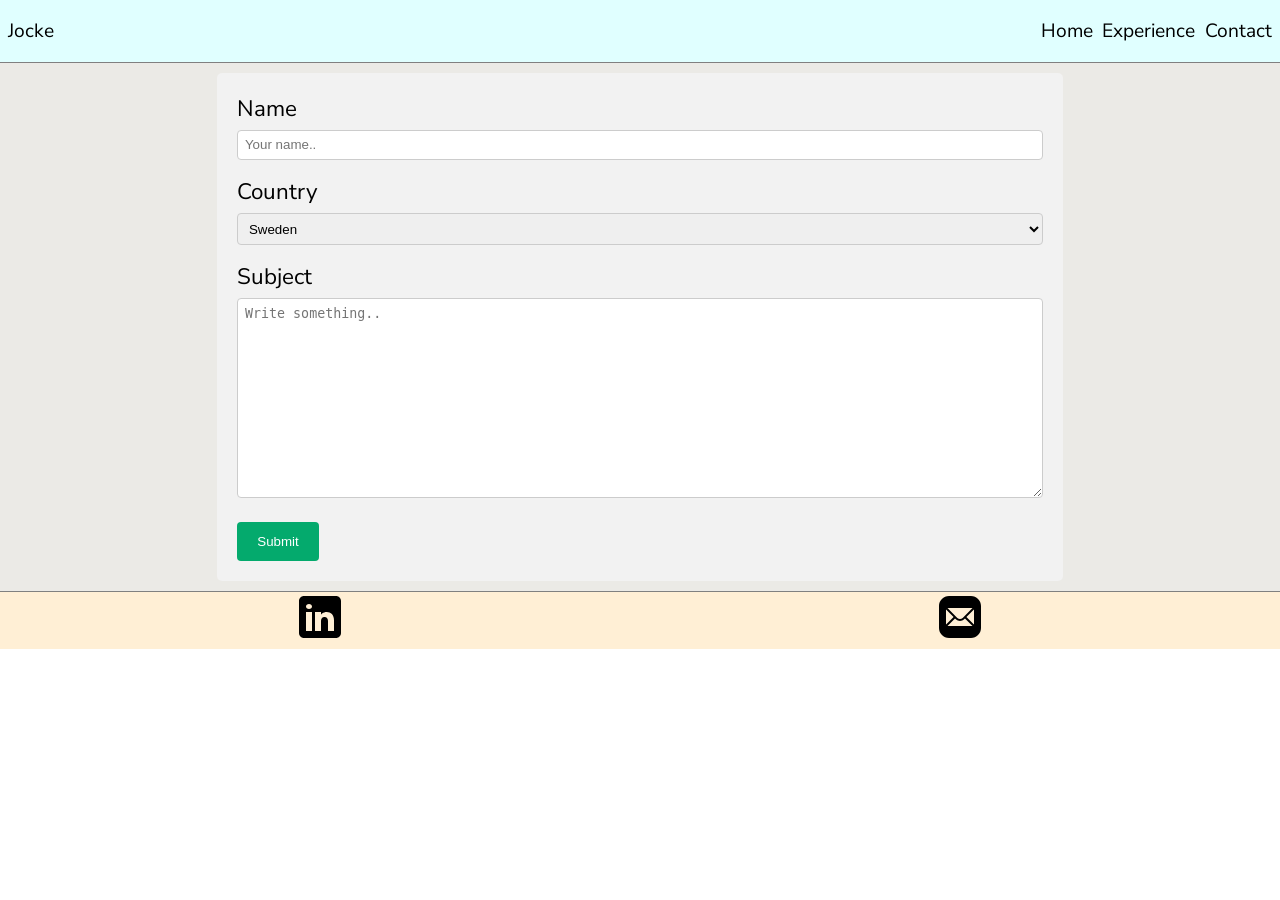
==== contact.html @ 6f32dbfa "Initial commit" ====
<!DOCTYPE html>
<html lang="en">

<head>
    <meta charset="UTF-8">
    <meta http-equiv="X-UA-Compatible" content="IE=edge">
    <meta name="viewport" content="width=device-width, initial-scale=1.0">
    <title>Portfolio: Joakim Melén</title>

    <link rel="stylesheet" href="root.css">
    <link rel="stylesheet" href="header.css">
    <link rel="stylesheet" href="footer.css">
    <link rel="stylesheet" href="contact.css">

    <link rel="preconnect" href="https://fonts.googleapis.com">
    <link rel="preconnect" href="https://fonts.gstatic.com" crossorigin>
    <link href="https://fonts.googleapis.com/css2?family=Nunito+Sans&display=swap" rel="stylesheet">

</head>

<body>

    <header>

        <div>
            <p class="navname"><a href="experience.html">Jocke</a></p>
        </div>
        <nav>
            <ul>
                <li><a href="index.html"></li>Home</a>
                <li><a href="experience.html"></li>Experience</a>
                <li><a href="contact.html"></li>Contact</a>
            </ul>
        </nav>
    </header>

    <main>
        <div class="container">
            <form>
          
              <label for="name">Name</label>
              <input type="text" id="name" name="name" placeholder="Your name.." required>
          
              <label for="country">Country</label>
              <select id="country" name="country">
                <option value="sweden">Sweden</option>
                <option value="taiwan">Taiwan</option>
                <option value="andorra">Andorra</option>
                <option value="nonspec">Non spec.</option>
              </select>
          
              <label for="subject">Subject</label>
              <textarea id="subject" name="subject" placeholder="Write something.." style="height:200px" required></textarea>
          
              <input type="submit" value="Submit">
          
            </form>
          </div> 
      
    </main>

    <footer>

        <a href="https://www.linkedin.com/in/joakimmelensweden/" target="_blank">
            <svg xmlns="http://www.w3.org/2000/svg" x="0px" y="0px" width="50" height="50" viewBox="0 0 50 50"
                style=" fill:#000000;">
                <path
                    d="M41,4H9C6.24,4,4,6.24,4,9v32c0,2.76,2.24,5,5,5h32c2.76,0,5-2.24,5-5V9C46,6.24,43.76,4,41,4z M17,20v19h-6V20H17z M11,14.47c0-1.4,1.2-2.47,3-2.47s2.93,1.07,3,2.47c0,1.4-1.12,2.53-3,2.53C12.2,17,11,15.87,11,14.47z M39,39h-6c0,0,0-9.26,0-10 c0-2-1-4-3.5-4.04h-0.08C27,24.96,26,27.02,26,29c0,0.91,0,10,0,10h-6V20h6v2.56c0,0,1.93-2.56,5.81-2.56 c3.97,0,7.19,2.73,7.19,8.26V39z">
                </path>
            </svg>
        </a>
        <a href="mailto:joakim.melen@cmeducations.se">
            <svg xmlns="http://www.w3.org/2000/svg" x="0px" y="0px" width="50" height="50" viewBox="0 0 50 50"
                style=" fill:#000000;">
                <path
                    d="M 14 4 C 8.4886661 4 4 8.4886661 4 14 L 4 36 C 4 41.511334 8.4886661 46 14 46 L 36 46 C 41.511334 46 46 41.511334 46 36 L 46 14 C 46 8.4886661 41.511334 4 36 4 L 14 4 z M 13 16 L 37 16 C 37.18 16 37.349766 16.020312 37.509766 16.070312 L 27.679688 25.890625 C 26.199688 27.370625 23.790547 27.370625 22.310547 25.890625 L 12.490234 16.070312 C 12.650234 16.020312 12.82 16 13 16 z M 11.070312 17.490234 L 18.589844 25 L 11.070312 32.509766 C 11.020312 32.349766 11 32.18 11 32 L 11 18 C 11 17.82 11.020312 17.650234 11.070312 17.490234 z M 38.929688 17.490234 C 38.979688 17.650234 39 17.82 39 18 L 39 32 C 39 32.18 38.979687 32.349766 38.929688 32.509766 L 31.400391 25 L 38.929688 17.490234 z M 20 26.410156 L 20.890625 27.310547 C 22.020625 28.440547 23.510234 29 24.990234 29 C 26.480234 29 27.959844 28.440547 29.089844 27.310547 L 29.990234 26.410156 L 37.509766 33.929688 C 37.349766 33.979688 37.18 34 37 34 L 13 34 C 12.82 34 12.650234 33.979687 12.490234 33.929688 L 20 26.410156 z">
                </path>
            </svg>
        </a>
    </footer>

</body>

</html>
---- root.css ----
body {
    font-size: 62.5%;
    margin: 0;
    padding-inline-start: 0;
    font-family: 'Nunito Sans', sans-serif;
}

main {
    display: flex;
    justify-content: space-evenly;
    align-items: center;
    padding: 0.6rem;
    font-size: 1.4rem;
    background-color: #ebeae6;
}
---- header.css ----
a {
    text-decoration: none;
    color: black;
    font-size: 1.2rem;

}

header {
    display: flex;
    justify-content: space-between;
    align-items: center;
    border-bottom: 1px solid grey;
    background: lightcyan;
    padding: 0.5rem;
    ;
}

ul {
    display: flex;
    list-style: none;

}

li {
    display: flex;
    justify-content: space-around;
    padding: 0.3rem;
}
---- footer.css ----
footer {
    display: flex;
    justify-content: space-around;
    grid-template-columns: auto;
    border-top: 1px solid grey;
    background: PapayaWhip;
}
---- contact.css ----
input[type=text], select, textarea {
    width: 100%; /* Full width */
    padding: 0.5em; /* Some padding */ 
    border: 1px solid #ccc; /* Gray border */
    border-radius: 4px; /* Rounded borders */
    box-sizing: border-box; /* Make sure that padding and width stays in place */
    margin-top: 6px; /* Add a top margin */
    margin-bottom: 16px; /* Bottom margin */
    resize: vertical /* Allow the user to vertically resize the textarea (not horizontally) */
  }
  
  /* Style the submit button with a specific background color etc */
  input[type=submit] {
    background-color: #04AA6D;
    color: white;
    padding: 12px 20px;
    border: none;
    border-radius: 4px;
    cursor: pointer;
  }
  
  /* When moving the mouse over the submit button, add a darker green color */
  input[type=submit]:hover {
    background-color: #45a049;
  }
  
  /* Add a background color and some padding around the form */
  .container {
    border-radius: 5px;
    background-color: #f2f2f2;
    padding: 20px;
  }
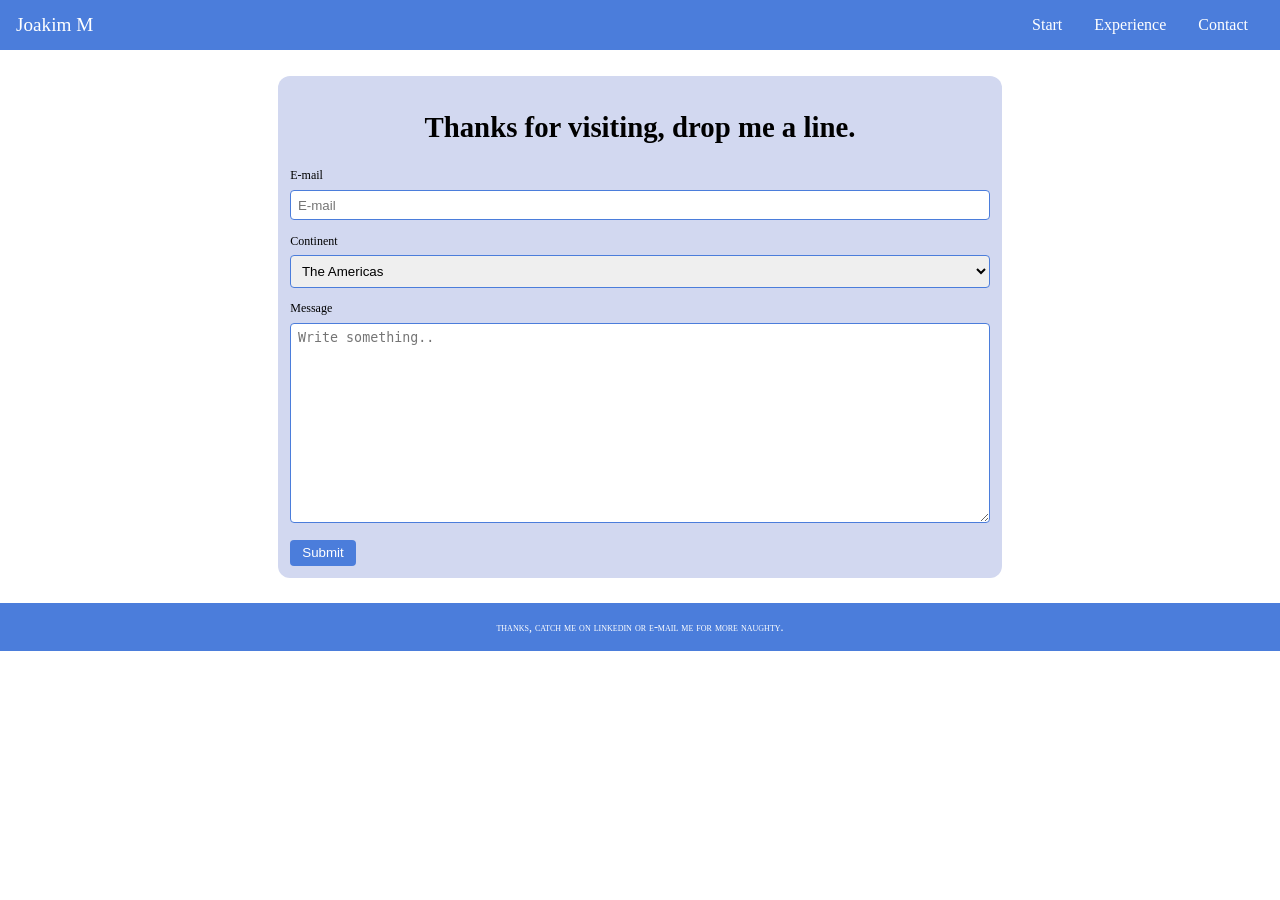
==== commit 69f8d038: "commited-kunskapskontroll1" ====
--- a/contact.html
+++ b/contact.html
@@ -1,84 +1,66 @@
 <!DOCTYPE html>
 <html lang="en">
+  <head>
+    <meta charset="UTF-8" />
+    <meta http-equiv="X-UA-Compatible" content="IE=edge" />
+    <meta name="viewport" content="width=device-width, initial-scale=1.0" />
+    <title>VG = 1 gratis bira</title>
 
-<head>
-    <meta charset="UTF-8">
-    <meta http-equiv="X-UA-Compatible" content="IE=edge">
-    <meta name="viewport" content="width=device-width, initial-scale=1.0">
-    <title>Portfolio: Joakim Melén</title>
+    <link rel="stylesheet" href="contact.css" />
+    <link rel="stylesheet" href="forms.css" />
+    <link rel="stylesheet" href="styles.css" />
+    <link rel="stylesheet" href="typography.css" />
+    <link rel="stylesheet" href="colors.css" />
+  </head>
+  <body>
+    <header>
+      <p class="headerlogo">Joakim M</p>
+      <nav>
+        <ul class="navigation">
+          <a href="index.html">
+            <li>Start</li>
+          </a>
+          <a href="experience.html">
+            <li>Experience</li>
+          </a>
+          <a href="contact.html">
+            <li>Contact</li>
+          </a>
+        </ul>
+      </nav>
+    </header>
+    <main>
+      <div class="subform">
+        <section class="indextop">
+          <h1>Thanks for visiting, drop me a line.</h1>
+          <form value="contactform">
+            <label for="email">E-mail</label>
+            <input type="text" id="email" placeholder="E-mail" required />
 
-    <link rel="stylesheet" href="root.css">
-    <link rel="stylesheet" href="header.css">
-    <link rel="stylesheet" href="footer.css">
-    <link rel="stylesheet" href="contact.css">
+            <label for="continent">Continent</label>
+            <select id="continent" name="continent">
+              <option value="americas">The Americas</option>
+              <option value="europe">Europe</option>
+              <option value="africa">Africa</option>
+              <option value="asia">Asia</option>
+              <option value="downunder">Down Under</option>
+              <option value="antarctis">Antarctis</option>
+            </select>
 
-    <link rel="preconnect" href="https://fonts.googleapis.com">
-    <link rel="preconnect" href="https://fonts.gstatic.com" crossorigin>
-    <link href="https://fonts.googleapis.com/css2?family=Nunito+Sans&display=swap" rel="stylesheet">
+            <label for="textfromhomepage">Message</label>
+            <textarea
+              id="textfromhomepage"
+              name="textfromhomepage"
+              placeholder="Write something.."
+              style="height: 200px"
+              required
+            ></textarea>
 
-</head>
-
-<body>
-
-    <header>
-
-        <div>
-            <p class="navname"><a href="experience.html">Jocke</a></p>
-        </div>
-        <nav>
-            <ul>
-                <li><a href="index.html"></li>Home</a>
-                <li><a href="experience.html"></li>Experience</a>
-                <li><a href="contact.html"></li>Contact</a>
-            </ul>
-        </nav>
-    </header>
-
-    <main>
-        <div class="container">
-            <form>
-          
-              <label for="name">Name</label>
-              <input type="text" id="name" name="name" placeholder="Your name.." required>
-          
-              <label for="country">Country</label>
-              <select id="country" name="country">
-                <option value="sweden">Sweden</option>
-                <option value="taiwan">Taiwan</option>
-                <option value="andorra">Andorra</option>
-                <option value="nonspec">Non spec.</option>
-              </select>
-          
-              <label for="subject">Subject</label>
-              <textarea id="subject" name="subject" placeholder="Write something.." style="height:200px" required></textarea>
-          
-              <input type="submit" value="Submit">
-          
-            </form>
-          </div> 
-      
+            <input type="submit" value="Submit" />
+          </form>
+        </section>
+      </div>
     </main>
-
-    <footer>
-
-        <a href="https://www.linkedin.com/in/joakimmelensweden/" target="_blank">
-            <svg xmlns="http://www.w3.org/2000/svg" x="0px" y="0px" width="50" height="50" viewBox="0 0 50 50"
-                style=" fill:#000000;">
-                <path
-                    d="M41,4H9C6.24,4,4,6.24,4,9v32c0,2.76,2.24,5,5,5h32c2.76,0,5-2.24,5-5V9C46,6.24,43.76,4,41,4z M17,20v19h-6V20H17z M11,14.47c0-1.4,1.2-2.47,3-2.47s2.93,1.07,3,2.47c0,1.4-1.12,2.53-3,2.53C12.2,17,11,15.87,11,14.47z M39,39h-6c0,0,0-9.26,0-10 c0-2-1-4-3.5-4.04h-0.08C27,24.96,26,27.02,26,29c0,0.91,0,10,0,10h-6V20h6v2.56c0,0,1.93-2.56,5.81-2.56 c3.97,0,7.19,2.73,7.19,8.26V39z">
-                </path>
-            </svg>
-        </a>
-        <a href="mailto:joakim.melen@cmeducations.se">
-            <svg xmlns="http://www.w3.org/2000/svg" x="0px" y="0px" width="50" height="50" viewBox="0 0 50 50"
-                style=" fill:#000000;">
-                <path
-                    d="M 14 4 C 8.4886661 4 4 8.4886661 4 14 L 4 36 C 4 41.511334 8.4886661 46 14 46 L 36 46 C 41.511334 46 46 41.511334 46 36 L 46 14 C 46 8.4886661 41.511334 4 36 4 L 14 4 z M 13 16 L 37 16 C 37.18 16 37.349766 16.020312 37.509766 16.070312 L 27.679688 25.890625 C 26.199688 27.370625 23.790547 27.370625 22.310547 25.890625 L 12.490234 16.070312 C 12.650234 16.020312 12.82 16 13 16 z M 11.070312 17.490234 L 18.589844 25 L 11.070312 32.509766 C 11.020312 32.349766 11 32.18 11 32 L 11 18 C 11 17.82 11.020312 17.650234 11.070312 17.490234 z M 38.929688 17.490234 C 38.979688 17.650234 39 17.82 39 18 L 39 32 C 39 32.18 38.979687 32.349766 38.929688 32.509766 L 31.400391 25 L 38.929688 17.490234 z M 20 26.410156 L 20.890625 27.310547 C 22.020625 28.440547 23.510234 29 24.990234 29 C 26.480234 29 27.959844 28.440547 29.089844 27.310547 L 29.990234 26.410156 L 37.509766 33.929688 C 37.349766 33.979688 37.18 34 37 34 L 13 34 C 12.82 34 12.650234 33.979687 12.490234 33.929688 L 20 26.410156 z">
-                </path>
-            </svg>
-        </a>
-    </footer>
-
-</body>
-
-</html>+    <footer>thanks, catch me on linkedin or e-mail me for more naughty.</footer>
+  </body>
+</html>
--- a/contact.css
+++ b/contact.css
@@ -1,32 +1,6 @@
- input[type=text], select, textarea {
-    width: 100%; /* Full width */
-    padding: 0.5em; /* Some padding */ 
-    border: 1px solid #ccc; /* Gray border */
-    border-radius: 4px; /* Rounded borders */
-    box-sizing: border-box; /* Make sure that padding and width stays in place */
-    margin-top: 6px; /* Add a top margin */
-    margin-bottom: 16px; /* Bottom margin */
-    resize: vertical /* Allow the user to vertically resize the textarea (not horizontally) */
-  }
-  
-  /* Style the submit button with a specific background color etc */
-  input[type=submit] {
-    background-color: #04AA6D;
-    color: white;
-    padding: 12px 20px;
-    border: none;
-    border-radius: 4px;
-    cursor: pointer;
-  }
-  
-  /* When moving the mouse over the submit button, add a darker green color */
-  input[type=submit]:hover {
-    background-color: #45a049;
-  }
-  
-  /* Add a background color and some padding around the form */
-  .container {
-    border-radius: 5px;
-    background-color: #f2f2f2;
-    padding: 20px;
-  } +main {
+  margin: 2%;
+  display: flex;
+  align-items: center;
+  justify-content: center;
+}
--- a/forms.css
+++ b/forms.css
@@ -0,0 +1,33 @@
+.contactform {
+  display: grid;
+  grid-template-columns: 1fr;
+  font-size: 1.2em;
+}
+
+input[type="text"],
+select,
+textarea {
+  width: 100%;
+  padding: 0.5em;
+  border: 1px solid var(--main-color);
+  border-radius: 4px;
+  box-sizing: border-box;
+  margin-top: 0.5em;
+  margin-bottom: 1em;
+  resize: vertical;
+}
+
+input[type="submit"] {
+  padding: 0.4em 0.9em;
+  border: none;
+  border-radius: 4px;
+  cursor: pointer;
+}
+
+.subform {
+  display: grid;
+  grid-template-columns: 1fr;
+  align-items: center;
+  border-radius: 1em;
+  padding: 1em;
+}
--- a/styles.css
+++ b/styles.css
@@ -0,0 +1,40 @@
+body {
+  margin: 0;
+  padding-inline-start: 0;
+}
+
+header {
+  display: flex;
+  justify-content: space-between;
+  align-content: center;
+  padding: 0 1rem 0 1rem;
+  position: sticky;
+  top: 0;
+  height: 50px;
+}
+
+.headerlogo {
+  display: flex;
+  justify-content: center;
+  align-items: center;
+}
+.navigation {
+  display: flex;
+  list-style: none;
+  justify-content: center;
+  align-content: center;
+}
+
+a {
+  padding: 0 1rem 0 1rem;
+  text-decoration: none;
+}
+
+footer {
+  display: flex;
+  position: relative;
+  justify-content: space-around;
+  align-items: center;
+  bottom: 0;
+  height: 3rem;
+}
--- a/typography.css
+++ b/typography.css
@@ -0,0 +1,30 @@
+body {
+  font-size: 62.5%;
+}
+
+h1 {
+  font-size: 1.8rem;
+  display: flex;
+  justify-content: space-around;
+}
+
+h2 {
+  font-size: 1.4rem;
+}
+
+header {
+  font-size: 1rem;
+}
+
+p {
+  font-size: 1.2em;
+}
+
+footer {
+  font-variant: small-caps;
+  font-size: 1.2em;
+}
+
+.subform {
+  font-size: 1.2em;
+}
--- a/colors.css
+++ b/colors.css
@@ -0,0 +1,32 @@
+:root {
+  --main-color: rgb(75, 125, 219);
+  --sec-color: rgb(17, 89, 221);
+  --third-color: rgb(210, 216, 240);
+}
+
+a {
+  color: white;
+}
+
+header {
+  background-color: var(--main-color);
+  color: white;
+}
+
+footer {
+  background-color: rgb(75, 125, 219);
+  color: white;
+}
+
+input[type="submit"] {
+  background-color: var(--main-color);
+  color: white;
+}
+
+input[type="submit"]:hover {
+  background-color: var(--sec-color);
+}
+
+.subform {
+  background-color: var(--third-color);
+}
